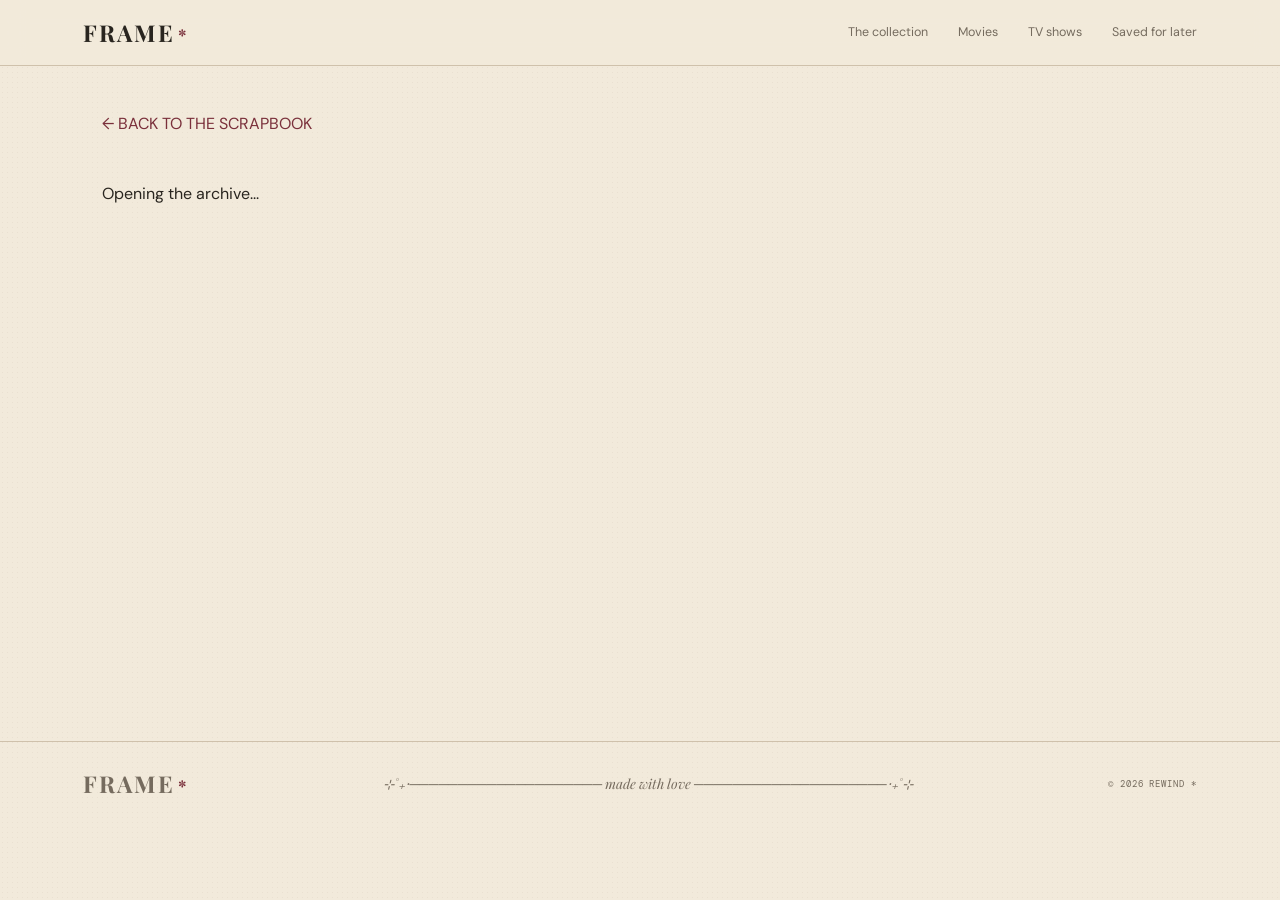
==== title.html @ c0ee7792 "added html and javascript for title pages" ====
<!DOCTYPE html>
<html lang="en">
<head>
    <meta charset="UTF-8">
    <meta name="viewport" content="width=device-width, initial-scale=1.0">
    <meta name="theme-color" content="#f2eadb">
    <title>title | FRAME</title>
    <link rel="stylesheet" href="style.css">
    <script src="script.js" defer></script>
    <script src="title.js" defer></script>
</head>
<body>
    <header class="site-header">
        <a class="wordmark" href="index.html">FRAME<span>*</span></a>
        <nav aria-label="Main navigation">
            <a href="index.html#collection">The collection</a>
            <a href="index.html#movies" data-jump-filter="movie">Movies</a>
            <a href="index.html#shows" data-jump-filter="show">TV shows</a>
            <a href="index.html#watchlist">Saved for later</a>
        </nav>
    </header>
    <main id="detail-root" class="detail-main">
        <a class="back-link" href="index.html#collection">← BACK TO THE SCRAPBOOK</a>
        <p>Opening the archive...</p>
    </main>
    <footer class="site-footer">
        <a class="wordmark" href="index.html">FRAME<span>*</span></a>
        <p>⊹˚₊‧────────────────────   made with love   ────────────────────‧₊˚⊹</p>
        <span>&copy; 2026 REWIND *</span>
    </footer>
</body>
</html>
---- style.css ----
@import url('https://fonts.googleapis.com/css2?family=DM+Mono:wght@400;500&family=DM+Sans:wght@400;500;600;700&family=Playfair+Display:ital,wght@0,500;0,600;0,700;1,500;1,600&display=swap');

:root {
    --paper: #f2eadb;
    --paper-deep: #e6dac5;
    --ink: #29251f;
    --muted: #756b5e;
    --wine: #7a303b;
    --olive: #747751;
    --ochre: #c39b54;
    --line: #cfc1ab;
    --white-paper: #faf6ed;
    --serif: "Playfair Display", Georgia, serif;
    --sans: "DM Sans", Arial, sans-serif;
    --mono: "DM Mono", monospace;
}

* { box-sizing: border-box; }
html { scroll-behavior: smooth; scroll-padding-top: 90px; }
body {
    margin: 0;
    background: var(--paper);
    color: var(--ink);
    font-family: var(--sans); 
    line-height: 1.6;
    background-image: radial-gradient(#6f5c4010 .7px, transparent .7px);
    background-size: 5px 5px;
}
a { color: inherit; text-decoration: none; }
button, input { font: inherit; }
button { color: inherit; }
::selection { background: #d8b9a7; color: var(--ink); }

.site-header {
    position: sticky; top: 0; z-index: 10;
    display: flex; justify-content: space-between; align-items: center;
    gap: 24px; padding: 17px 6.5%;
    background: #f2eadbf2; backdrop-filter: blur(12px);
    border-bottom: 1px solid var(--line);
}
.wordmark { font: 700 1.45rem var(--serif); letter-spacing: .08em; }
.wordmark span { color: var(--wine); font-size: 1.1rem; margin-left: 4px;}
nav { display: flex; align-items: center; flex-wrap: wrap; gap: clamp(12px, 2.5vw, 30px); }
nav a { color: var(--muted); font-size: 0.78rem; }
nav a:hover { color: var(--wine); }
#watchlist-count { display: inline-grid; place-items: center; min-width: 19px; height: 19px; padding: 0 4px; 
    margin-left: 3px; border-radius: 50%; background: var(--wine); color: var(--white-paper); font: .65rem var(--mono); }

.hero {
    min-height: 475px; position: relative; overflow: hidden;
    display: flex; align-items: center; padding: 72px 10%;
    background: 
        radial-gradient(ellipse at 78% 40%, #b9a57b55 0%, transparent 38%),
        linear-gradient(115deg, #e8dcc7, #f2eadb 60% #dfd0b8);
    border-bottom: 1px solid var(--line);
}
.hero::before {
    content: ""; position: absolute; width: 320px; height: 430px; right: 12%; top: 22px;
    border: 1px solid #7a303b50; transform: rotate(7deg);
    background: linear-gradient(150deg, #7a303b20, transparent 60%);
}
.hero::after {
    content: "*"; position: absolute; right: 23%; top: 68px; font: 8rem var(--serif);
    color: #7a303b; opacity: .8; transform: rotate(-12deg);
}
.hero-copy { position: relative; z-index: 2; max-width: 620px; }
.eyebrow { margin: 0 0 12px; color: var(--wine); font: 500 .67rem var(--mono); letter-spacing: .13em; }
h1, h2, h3, p {overflow-wrap: anywhere;}
.hero h1 { margin: 0; font: 500 clamp(3.2rem, 8vw, 6.7rem)/.98 var(--serif); letter-spacing: -.055em; }
.hero h1 em, h2 em { color: var(--wine); font-weight: 500; }
.hero-intro { max-width: 410px; margin: 23px 0 27px; color: #65594d; font-size: .98rem; }
.ink-button { display: inline-flex; gap: 24px; align-items: center; background: var(--ink); color: var(--white-paper); 
    padding: 13px 17px; font-size: .78rem; transition: background .2s, transform .2s; }
.ink-button:hover { background: var(--wine); }
.ink-button span { font-size: 1.1rem; }
.note-one { position: absolute; z-index: 3; right: 8%; bottom: 55px; color: var(--wine);
    font: italic 1.1rem/1.15 var(--serif); transform: rotate(-8deg); }
.hero-stamp { position: absolute; z-index: 1; right: 19%; bottom: 105px; display: flex;
    flex-direction: column; align-items: center; gap: 4px; width: 122px; height: 122px; justify-content: center;
    border: 1px solid var(--wine); border-radius: 50%; color: var(--wine); transform: rotate(9deg); text-align: center; }
.hero-stamp span { font: .53rem var(--mono); letter-spacing: .12em; }
.hero-stamp strong { font: 700 1.25rem/.95 var(--serif); }
.hero-caption { position: absolute; bottom: 14px; left: 6.5%; font: .55rem var(--mono); letter-spacing: .1em; color: #817463; }

.intro-strip { display: flex; justify-content: space-around; gap: 15px; flex-wrap: wrap; padding: 13px 6%; background: var(--wine);
    color: #f5ead8; font: .61rem var(--mono); letter-spacing: .1em; }
.section-wrap { padding: 75px 8%; }
.section-top { display: flex; justify-content: space-between; align-items: end; gap: 25px; margin-bottom: 30px; }
.section-top h2 { margin: 0; font: 500 clamp(2rem, 4vw, 3.3rem)/1.1 var(--serif); letter-spacing: -0.4em; }
.section-aside { max-width: 250px; margin: 0 0 5px; color: var(--muted); font: italic .95rem var(--serif); }
.search-label {display: block; margin-bottom: 7px; color: var(--muted); font: .65rem var(mono); letter-spacing: .08em; text-transform: uppercase; }
.search-input { width: 100%; padding: 14px 15px; border: 1px solid var(--line); border-radius: 0; background: #faf6edb8; color: var(--ink); outline: none; }
.search-input:focus { border-color: var(--wine); box-shadow: 0 0 0 2px #7a303b14; }
.search-input::placeholder { color: #9b8e7b; }
.filter-row { display: flex; flex-wrap: wrap; gap: 8px; margin: 18px 0 30px; }
.filter-chip { padding: 8px 14px; border: 1px solid var(--line); background: transparent; cursor: pointer; font-size: .73rem; transition: all .2s; }
.filter-chip span { margin-left: 10px; }
.filter-chip:hover, .filter-chip.is-active { background: var(--ink); border-color: var(--ink); color: var(--white-paper); }

.poster-grid { display: grid; grid-template-columns: repeat(4, minmax(0, 1fr)); gap: 36px 22px; align-items: start; }
.media-card { min-width: 0; }
.poster-link { display: block; }
.poster-art {
    --poster-color: #625a49;
    position: relative; display: flex; flex-direction: column; justify-content: space-between;
    min-height: 200px; aspect-ratio: 2 / 3; padding: 13px; overflow: hidden;
    color: #f5ead8; background: var(--poster-color); isolation: isolate;
    box-shadow: 3px 4px 0 #302a2710; transition: transform .25s, box-shadow .25s;
}
.poster-art::before { content: ""; position: absolute; z-index: -1; inset: 0; opacity: .4;
    background: radial-gradient(ellipse at 75% 25%, #fff7, transparent 35%), linear-gradient(145deg, transparent 25%, #0008); }
.poster-art::after { content: ""; position: absolute; z-index: -1; inset: 8px; border: 1px solid #f5ead86e; }
.poster-link:hover .poster-art { transform: translateY(-5px) rotate(-.5deg); box-shadow: 5px 10px 0 #302a2718; }
.poster-topline { display: flex; justify-content: space-between; gap: 6px; font: .49rem var(--mono); letter-spacing: .08em; text-transform: uppercase; }
.poster-symbol { position: absolute; top: 27%; left: 0; right: 0; text-align: center; font: clamp(3rem, 6vw, 5.5rem)/1 var(--serif); opacity: .32; }
.poster-title { position: relative; z-index: 1; max-width: 100%; margin: auto 0 6px; font: 600 clamp(1.3rem, 2.5vw, 2.25rem)/.97 var(--serif);
    letter-spacing: -.045em; text-wrap: balance; text-shadow: 0 2px 8px #0004; }
.poster-footer { position: relative; z-index: 1; font: .48rem var(--mono);letter-spacing: .12em; text-transform: uppercase; }
.poster-image { position: absolute; z-index: -2; inset: 0; width: 100%; height: 100%; object-fit: cover; }
.poster-art.has-image::before { opacity: .3; }
.card-info { padding: 12px 2px 0; }
.card-kicker { display: flex; justify-content: space-between; gap: 6px; color: var(--wine); font: .58rem var(--mono); letter-spacing: .07em; text-transform: uppercase; }
.card-info h3 { margin: 6px 0 2px; font: 600 1.1rem/1.2 var(--serif); }
.card-meta { margin: 0; color: var(--muted); font-size: .75rem; }
.card-rating { margin: 7px 0 0; color: var(--ink); font: .68rem var(--mono); }
.card-actions { display: flex; flex-wrap: wrap; gap: 7px; margin-top: 11px; }
.small-button { padding: 7px 9px; border: 1px solid var(--line); background: transparent; cursor: pointer; font-size: .68rem; }
.small-button:hover { border-color: var(--wine); color: var(--wine); }
.small-button.is-saved { background: #e1d1c3; border-color: #bda497; }
.empty-state { color: var(--muted); font: italic 1rem var(--serif); padding: 25px 0; }
.saved-section { border-top: 1px solid var(--line); background: #eae0ceaa; }
.site-footer { display: flex; justify-content: space-between; align-items: center; gap: 20px; flex-wrap: wrap; padding: 26px 6.5%; border-top: 1px solid var(--line); color: var(--muted); }
.site-footer p { margin: 0; font: italic .85rem var(--serif); }
.site-footer > span { font: .58rem var(--mono); letter-spacing: .1em; }

.detail-main { min-height: 75vh; padding: 45px 8% 80px; }
.back-link { display: inline-block; margin-bottom: 28px; color: var(--wine); font: .7re, var(--mono); }
.detail-layout { display: grid; grid-template-columns: minmax(230px, 340px) minmax(0, 1fr); gap: clamp(30px, 7vw, 90px); align-items: start; }
.detail-poster .poster-art { width: 100%; }
.detail-copy { padding-top: 10px; }
.detail-copy h1 { margin: 8px 0 10px; font: 500 clamp(2.8rem, 6vw, 5.4rem)/1 var(--serif); letter-spacing: -.05em; }
.detail-deck { max-width: 570px; color: var(--muted); font: italic 1.2rem/1.55 var(--serif); }
.detail-facts { display: flex; flex-wrap: wrap; gap: 8px; margin: 25px 0; }
.fact-pill { border: 1px solid var(--line); padding: 6px 10px; font: .65rem var(--mono); }
.detail-rule { border: 0; border-top: 1 px solid var(--line); margin: 27px 0; }
.detail-copy h2 { font: 500 1.6rem var(--serif); }
.detail-description { max-width: 650px; color: #554c41; }
.rating-panel { display: grid; grid-template-columns: repeat(2, minmax(0, 1fr)); gap: 12px; max-width: 470px; }
.rating-box { border: 1px solid var(--line); padding: 14px; background: #faf6ed70; }
.rating-box span { display: block; color: var(--muted); font: .58rem var(--mono); text-transform: uppercase; letter-spacing: .06em; }
.rating-box strong { display: block; margin-top: 6px; font: 1.2rem var(--serif); }
.detail-actions { display: flex; flex-wrap: wrap; gap: 10px; margin-top: 25px; }
.detail-actions .ink-button { border: 0; cursor: pointer; }
.detail-actions .outline-button { background: transparent; color: var(--ink); border: 1px solid var(--line); padding: 12px 15px; cursor: pointer; }
.not-found { padding: 100px 8%; text-align: center; }

@media (max-width: 900px) {
    .poster-grid { grid-template-columns: repeat(3, minmax(0, 1fr)); gap: 30px 17px; }
    .hero { padding-left: 7%; }
    .hero::before { right: 7%; opacity: .7; }
    .hero-stamp { right: 15%; }
}

@media (max-width: 600px) {
    .site-header { align-items: flex-start; flex-direction: column; padding: 14px 6%; gap: 10px; }
    nav { gap: 10px 17px; }
    nav a { font-size: .72rem; }
    .hero { min-height: 450px; padding: 58px 7% 75px; }
    .hero h1 { font-size: clamp(3.1rem, 15vw, 5rem); }
    hero::before { right: -115px; opacity: .35; }
    hero::after { right: 9%; top: 35px; font-size: 5rem; }
    .hero-stamp { right: 10%; bottom: 50px; width: 85px; height: 85px; opacity: .7; }
    .hero-stamp strong { font-size: .9rem; }
    .note-one { right: 7%; bottom: 27px; font-size: .46rem; }
    .hero-caption { max-width: 55%; font-size: .46rem; }
    .section-wrap { padding: 52px 6%; }
    .section-top { display: block; }
    .section-aside { margin-top: 12px; }
    .poster-grid { grid-template-columns: repeat(2, minmax(0, 1fr)); gap: 27px 13px; }
    .poster-art { padding: 11px; }
    .poster-title { font-size: clamp(1.25rem, 6vw, 1.9rem); }
    .detail-main { padding: 30px 6% 60px; }
    .detail-layout { grid-template-columns: minmax(0, 1fr); gap: 26px; }
    .detail-poster { max-width: 300px; }
    .detail-copy { padding-top: 0; }
    .detail-copy h1 { font-size: 3.2rem; }
    .site-footer { align-items: flex-start; flex-direction: column; padding: 24px 6%; gap: 9px; }
}
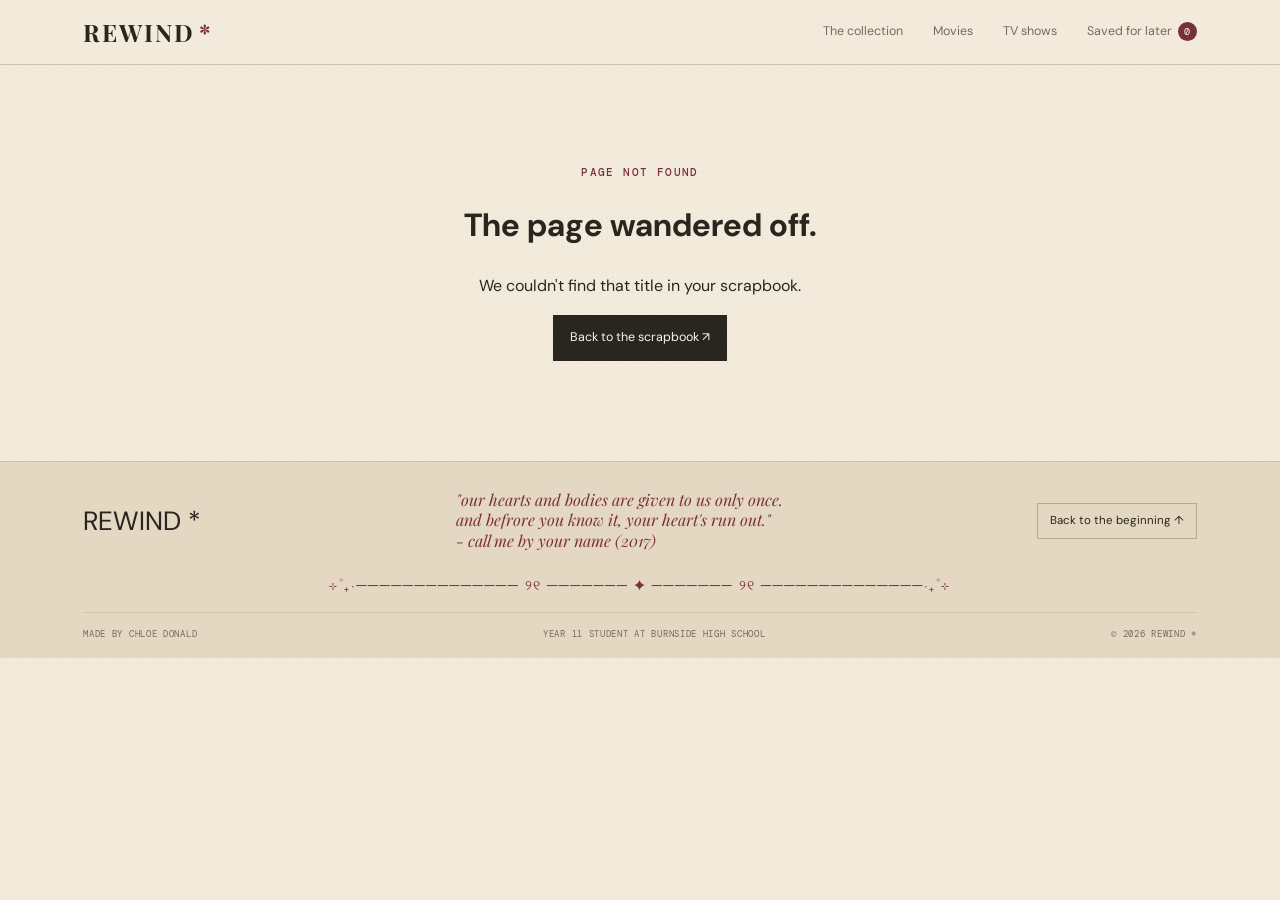
==== commit 791bc128: "making posters appear, adding image of myself" ====
--- a/title.html
+++ b/title.html
@@ -4,29 +4,33 @@
     <meta charset="UTF-8">
     <meta name="viewport" content="width=device-width, initial-scale=1.0">
     <meta name="theme-color" content="#f2eadb">
-    <title>title | FRAME</title>
+    <meta name="description" content="REWIND - a personal scrapbook of films and shows.">
+    <title>REWIND | ⊱⋆⊱·✶·⊰⋆⊰ | 2026</title>
     <link rel="stylesheet" href="style.css">
     <script src="script.js" defer></script>
-    <script src="title.js" defer></script>
 </head>
 <body>
     <header class="site-header">
-        <a class="wordmark" href="index.html">FRAME<span>*</span></a>
+        <a class="wordmark" href="index.html">REWIND<span>*</span></a>
         <nav aria-label="Main navigation">
-            <a href="index.html#collection">The collection</a>
-            <a href="index.html#movies" data-jump-filter="movie">Movies</a>
-            <a href="index.html#shows" data-jump-filter="show">TV shows</a>
-            <a href="index.html#watchlist">Saved for later</a>
+            <a href="#collection">The collection</a>
+            <a href="#collection" data-jump-filter="movie">Movies</a>
+            <a href="#collection" data-jump-filter="show">TV shows</a>
+            <a href="#watchlist">Saved for later <span id="watchlist-count">0</span></a>
         </nav>
     </header>
     <main id="detail-root" class="detail-main">
-        <a class="back-link" href="index.html#collection">← BACK TO THE SCRAPBOOK</a>
-        <p>Opening the archive...</p>
+        <a class="back-link" href="index.html#collection">← BACK TO THE ARCHIVE</a>
+        <p>Finding your page...</p>
     </main>
     <footer class="site-footer">
-        <a class="wordmark" href="index.html">FRAME<span>*</span></a>
-        <p>⊹˚₊‧────────────────────   made with love   ────────────────────‧₊˚⊹</p>
-        <span>&copy; 2026 REWIND *</span>
+        <div class="footer-top">
+            <a class="workmark footer-wordmark" href="index.html">REWIND <span>*</span></a>
+            <p class="footer-quote">"our hearts and bodies are given to us only once.<br>and befrore you know it, your heart's run out."<br>- call me by your name (2017)</p>
+            <a class="back-to-top" href="#">Back to the beginning ↑</a>
+        </div>
+        <div class="footer-doodle" aria-hidden="true">⊹˚₊‧────────────── ୨୧ ─────── ✦ ─────── ୨୧ ──────────────‧₊˚⊹</div>
+        <div class="footer-bottom"><span>MADE BY CHLOE DONALD</span><span>YEAR 11 STUDENT AT BURNSIDE HIGH SCHOOL</span><span>&copy; 2026 REWIND *</span></div>
     </footer>
 </body>
-</html>+</html>
--- a/style.css
+++ b/style.css
@@ -2,7 +2,7 @@
 
 :root {
     --paper: #f2eadb;
-    --paper-deep: #e6dac5;
+    --paper-deep: #e5d8c3;
     --ink: #29251f;
     --muted: #756b5e;
     --wine: #7a303b;
@@ -17,77 +17,69 @@
 
 * { box-sizing: border-box; }
 html { scroll-behavior: smooth; scroll-padding-top: 90px; }
-body {
-    margin: 0;
-    background: var(--paper);
-    color: var(--ink);
-    font-family: var(--sans); 
-    line-height: 1.6;
-    background-image: radial-gradient(#6f5c4010 .7px, transparent .7px);
-    background-size: 5px 5px;
-}
+body { margin: 0; background: var(--paper); color: var(--ink); font-family: var(--sans); line-height: 1.6;
+    background-image: radial-gradient(#6f5c4010 .7px, transparent .7px); background-size: 5px 5px; }
 a { color: inherit; text-decoration: none; }
 button, input { font: inherit; }
-button { color: inherit; }
 ::selection { background: #d8b9a7; color: var(--ink); }
 
 .site-header {
-    position: sticky; top: 0; z-index: 10;
+    position: sticky; top: 0; z-index: 20;
     display: flex; justify-content: space-between; align-items: center;
-    gap: 24px; padding: 17px 6.5%;
+    gap: 24px; padding: 16px 6.5%;
     background: #f2eadbf2; backdrop-filter: blur(12px);
     border-bottom: 1px solid var(--line);
 }
-.wordmark { font: 700 1.45rem var(--serif); letter-spacing: .08em; }
-.wordmark span { color: var(--wine); font-size: 1.1rem; margin-left: 4px;}
+.wordmark { font: 700 1.5rem var(--serif); letter-spacing: .08em; }
+.wordmark span { color: var(--wine); margin-left: 4px;}
 nav { display: flex; align-items: center; flex-wrap: wrap; gap: clamp(12px, 2.5vw, 30px); }
-nav a { color: var(--muted); font-size: 0.78rem; }
-nav a:hover { color: var(--wine); }
+nav a { color: var(--muted); font-size: .78rem; }
+nav a:hover, .back-link:hover { color: var(--wine); }
 #watchlist-count { display: inline-grid; place-items: center; min-width: 19px; height: 19px; padding: 0 4px; 
     margin-left: 3px; border-radius: 50%; background: var(--wine); color: var(--white-paper); font: .65rem var(--mono); }
 
+mark { background-color: var(--paper-deep); color: var(--wine); }
 .hero {
-    min-height: 475px; position: relative; overflow: hidden;
+    min-height: 490px; position: relative; overflow: hidden;
     display: flex; align-items: center; padding: 72px 10%;
     background: 
         radial-gradient(ellipse at 78% 40%, #b9a57b55 0%, transparent 38%),
         linear-gradient(115deg, #e8dcc7, #f2eadb 60% #dfd0b8);
     border-bottom: 1px solid var(--line);
 }
-.hero::before {
-    content: ""; position: absolute; width: 320px; height: 430px; right: 12%; top: 22px;
+.hero:before {
+    content: ""; position: absolute; width: 300px; height: 410px; right: 13%; top: 35px;
     border: 1px solid #7a303b50; transform: rotate(7deg);
     background: linear-gradient(150deg, #7a303b20, transparent 60%);
 }
-.hero::after {
-    content: "*"; position: absolute; right: 23%; top: 68px; font: 8rem var(--serif);
-    color: #7a303b; opacity: .8; transform: rotate(-12deg);
-}
-.hero-copy { position: relative; z-index: 2; max-width: 620px; }
+.hero-copy { position: relative; z-index: 2; max-width: 630px; }
 .eyebrow { margin: 0 0 12px; color: var(--wine); font: 500 .67rem var(--mono); letter-spacing: .13em; }
-h1, h2, h3, p {overflow-wrap: anywhere;}
-.hero h1 { margin: 0; font: 500 clamp(3.2rem, 8vw, 6.7rem)/.98 var(--serif); letter-spacing: -.055em; }
+.hero h1 { margin: 0; font: 500 clamp(3.2rem, 8vw, 6.6rem)/.98 var(--serif); letter-spacing: -.055em; }
 .hero h1 em, h2 em { color: var(--wine); font-weight: 500; }
-.hero-intro { max-width: 410px; margin: 23px 0 27px; color: #65594d; font-size: .98rem; }
+.hero-intro { max-width: 420px; margin: 23px 0 27px; color: #65594d; font-size: .98rem; }
 .ink-button { display: inline-flex; gap: 24px; align-items: center; background: var(--ink); color: var(--white-paper); 
-    padding: 13px 17px; font-size: .78rem; transition: background .2s, transform .2s; }
-.ink-button:hover { background: var(--wine); }
+    padding: 13px 17px; border: 0; font-size: .78rem; cursor: pointer; transition: background .2s, transform .2s; }
+.ink-button:hover { background: var(--wine); transform: translateY(-2px); }
 .ink-button span { font-size: 1.1rem; }
-.note-one { position: absolute; z-index: 3; right: 8%; bottom: 55px; color: var(--wine);
-    font: italic 1.1rem/1.15 var(--serif); transform: rotate(-8deg); }
-.hero-stamp { position: absolute; z-index: 1; right: 19%; bottom: 105px; display: flex;
+.hero-photo-frame { position: absolute; z-index: 1; width: 300px; height: 412px; right: calc(13% + 1px); top: 34px; overflow: hidden; border: 1px solid var(--wine); transform: rotate(7deg); background: var(--paper-deep); }
+.hero-photo { display: block; width: 100%; height: 100%; object-fit: cover; object-position: center; }
+.hero-note { position: absolute; z-index: 3; right: 7%; bottom: 50px; color: var(--wine); font: italic 1.05rem/1.15 var(--serif); transform: rotate(-8deg); }
+.hero-stamp { position: absolute; z-index: 1; right: 30%; bottom: 65px; display: flex; background-color: var(--paper-deep);
     flex-direction: column; align-items: center; gap: 4px; width: 122px; height: 122px; justify-content: center;
     border: 1px solid var(--wine); border-radius: 50%; color: var(--wine); transform: rotate(9deg); text-align: center; }
 .hero-stamp span { font: .53rem var(--mono); letter-spacing: .12em; }
 .hero-stamp strong { font: 700 1.25rem/.95 var(--serif); }
 .hero-caption { position: absolute; bottom: 14px; left: 6.5%; font: .55rem var(--mono); letter-spacing: .1em; color: #817463; }
+.hero-doodle { position: absolute; color: var(--wine); opacity: .65; }
+.doodle-bow { top: 40px; right: 7%; font-size: 3rem; transform: rotate(15deg); }
+.doodle-stars { top: 70px; right: 36%; font-size: 2.5rem; transform: rotate(-12deg); }
 
 .intro-strip { display: flex; justify-content: space-around; gap: 15px; flex-wrap: wrap; padding: 13px 6%; background: var(--wine);
     color: #f5ead8; font: .61rem var(--mono); letter-spacing: .1em; }
-.section-wrap { padding: 75px 8%; }
+.section-wrap { padding: 72px 8%; }
 .section-top { display: flex; justify-content: space-between; align-items: end; gap: 25px; margin-bottom: 30px; }
-.section-top h2 { margin: 0; font: 500 clamp(2rem, 4vw, 3.3rem)/1.1 var(--serif); letter-spacing: -0.4em; }
-.section-aside { max-width: 250px; margin: 0 0 5px; color: var(--muted); font: italic .95rem var(--serif); }
+.section-top h2 { margin: 0; font: 500 clamp(2rem, 4vw, 3.3rem)/1.1 var(--serif); letter-spacing: -0.04em; }
+.section-aside { max-width: 300px; margin: 0 0 5px; color: var(--muted); font: italic 3rem var(--serif); }
 .search-label {display: block; margin-bottom: 7px; color: var(--muted); font: .65rem var(mono); letter-spacing: .08em; text-transform: uppercase; }
 .search-input { width: 100%; padding: 14px 15px; border: 1px solid var(--line); border-radius: 0; background: #faf6edb8; color: var(--ink); outline: none; }
 .search-input:focus { border-color: var(--wine); box-shadow: 0 0 0 2px #7a303b14; }
@@ -96,49 +88,54 @@
 .filter-chip { padding: 8px 14px; border: 1px solid var(--line); background: transparent; cursor: pointer; font-size: .73rem; transition: all .2s; }
 .filter-chip span { margin-left: 10px; }
 .filter-chip:hover, .filter-chip.is-active { background: var(--ink); border-color: var(--ink); color: var(--white-paper); }
+.collection-count { margin: 0 0 25px; color: var(--muted); font: .62rem var(--mono); letter-spacing: .04em; }
 
-.poster-grid { display: grid; grid-template-columns: repeat(4, minmax(0, 1fr)); gap: 36px 22px; align-items: start; }
-.media-card { min-width: 0; }
-.poster-link { display: block; }
+.poster-grid { display: grid; grid-template-columns: repeat(5, minmax(0, 1fr)); gap: 36px 24px; align-items: start; width: 100%; }
+.media-card { min-width: 0; width: 100%; }
+.poster-link { display: block; width: 100%; }
 .poster-art {
-    --poster-color: #625a49;
-    position: relative; display: flex; flex-direction: column; justify-content: space-between;
-    min-height: 200px; aspect-ratio: 2 / 3; padding: 13px; overflow: hidden;
-    color: #f5ead8; background: var(--poster-color); isolation: isolate;
-    box-shadow: 3px 4px 0 #302a2710; transition: transform .25s, box-shadow .25s;
+    width: 100%; aspect-ratio: 2 / 3; min-height: 0; position: relative; display: flex;
+    align-items: stretch; padding: 10px; overflow: hidden;
 }
 .poster-art::before { content: ""; position: absolute; z-index: -1; inset: 0; opacity: .4;
     background: radial-gradient(ellipse at 75% 25%, #fff7, transparent 35%), linear-gradient(145deg, transparent 25%, #0008); }
-.poster-art::after { content: ""; position: absolute; z-index: -1; inset: 8px; border: 1px solid #f5ead86e; }
+.poster-art:after { content: ""; position: absolute; z-index: -1; inset: 7px; border: 1px solid #f5ead86e; }
+.poster-frame { position: relative; display: flex; flex-direction: column; width: 100%; padding: 3px; }
 .poster-link:hover .poster-art { transform: translateY(-5px) rotate(-.5deg); box-shadow: 5px 10px 0 #302a2718; }
-.poster-topline { display: flex; justify-content: space-between; gap: 6px; font: .49rem var(--mono); letter-spacing: .08em; text-transform: uppercase; }
-.poster-symbol { position: absolute; top: 27%; left: 0; right: 0; text-align: center; font: clamp(3rem, 6vw, 5.5rem)/1 var(--serif); opacity: .32; }
-.poster-title { position: relative; z-index: 1; max-width: 100%; margin: auto 0 6px; font: 600 clamp(1.3rem, 2.5vw, 2.25rem)/.97 var(--serif);
+.poster-topline { display: flex; justify-content: space-between; gap: 5px; font: .46rem var(--mono); letter-spacing: .07em; text-transform: uppercase; }
+.poster-symbol { position: absolute; top: 27%; left: 0; right: 0; text-align: center; font: clamp(2.6rem, 5vw, 5rem)/1 var(--serif); opacity: .32; }
+.poster-title { position: relative; z-index: 1; max-width: 100%; margin: auto 0 7px; font: 600 clamp(1.1rem, 1.8vw, 1.75rem)/.98 var(--serif);
     letter-spacing: -.045em; text-wrap: balance; text-shadow: 0 2px 8px #0004; }
-.poster-footer { position: relative; z-index: 1; font: .48rem var(--mono);letter-spacing: .12em; text-transform: uppercase; }
-.poster-image { position: absolute; z-index: -2; inset: 0; width: 100%; height: 100%; object-fit: cover; }
-.poster-art.has-image::before { opacity: .3; }
-.card-info { padding: 12px 2px 0; }
-.card-kicker { display: flex; justify-content: space-between; gap: 6px; color: var(--wine); font: .58rem var(--mono); letter-spacing: .07em; text-transform: uppercase; }
-.card-info h3 { margin: 6px 0 2px; font: 600 1.1rem/1.2 var(--serif); }
-.card-meta { margin: 0; color: var(--muted); font-size: .75rem; }
-.card-rating { margin: 7px 0 0; color: var(--ink); font: .68rem var(--mono); }
-.card-actions { display: flex; flex-wrap: wrap; gap: 7px; margin-top: 11px; }
-.small-button { padding: 7px 9px; border: 1px solid var(--line); background: transparent; cursor: pointer; font-size: .68rem; }
+.poster-footer { position: relative; z-index: 1; font: .43rem var(--mono);letter-spacing: .1em; text-transform: uppercase; }
+.poster-image { position: absolute; z-index: -2; inset: 0; width: 100%; height: 100%; object-fit: cover; object-position: center; }
+.poster-art.has-image:before { opacity: .35; }
+.card-info { padding: 11px 2px 0; }
+.card-kicker { display: flex; justify-content: space-between; gap: 5px; color: var(--wine); font: .55rem var(--mono); letter-spacing: .06em; text-transform: uppercase; }
+.card-info h3 { margin: 6px 0 2px; font: 600 1.05rem/1.2 var(--serif); }
+.card-meta { margin: 0; color: var(--muted); font-size: .72rem; }
+.card-rating { margin: 7px 0 0; color: var(--ink); font: .62rem var(--mono); }
+.card-actions { display: flex; flex-wrap: wrap; gap: 6px; margin-top: 10px; }
+.small-button { padding: 7px 8px; border: 1px solid var(--line); background: transparent; cursor: pointer; font-size: .65rem; }
 .small-button:hover { border-color: var(--wine); color: var(--wine); }
 .small-button.is-saved { background: #e1d1c3; border-color: #bda497; }
 .empty-state { color: var(--muted); font: italic 1rem var(--serif); padding: 25px 0; }
 .saved-section { border-top: 1px solid var(--line); background: #eae0ceaa; }
-.site-footer { display: flex; justify-content: space-between; align-items: center; gap: 20px; flex-wrap: wrap; padding: 26px 6.5%; border-top: 1px solid var(--line); color: var(--muted); }
-.site-footer p { margin: 0; font: italic .85rem var(--serif); }
-.site-footer > span { font: .58rem var(--mono); letter-spacing: .1em; }
 
-.detail-main { min-height: 75vh; padding: 45px 8% 80px; }
-.back-link { display: inline-block; margin-bottom: 28px; color: var(--wine); font: .7re, var(--mono); }
-.detail-layout { display: grid; grid-template-columns: minmax(230px, 340px) minmax(0, 1fr); gap: clamp(30px, 7vw, 90px); align-items: start; }
+.site-footer { padding: 28px 6.5% 18px; border-top: 1px solid var(--line); background: #e5d8c3; }
+.footer-top { display: flex; justify-content: space-between; align-items: center; flex-wrap: wrap; gap: 20px; }
+.footer-wordmark { font-size: 1.65rem; }
+.footer-quote { margin: 0; color: var(--wine); font: italic 1rem/1.3 var(--serif); }
+.back-to-top { padding: 8px 12px; border: 1px solid #b9a991; font-size: .72rem; }
+.back-to-top:hover { background: var(--paper); }
+.footer-doodle { padding: 22px 0 18px; color: var(--wine); text-align: center; font: .9rem var(--serif); letter-spacing: .1em; }
+.footer-bottom { display: flex; justify-content: space-between; gap: 12px; flex-wrap: wrap; padding-top: 15px; border-top: 1px solid #cfc1ab; color: var(--muted); font: .55rem var(--mono); letter-spacing: .08em; }
+
+.detail-main { min-height: 72vh; padding: 42px 8% 80px; }
+.back-link { display: inline-block; margin-bottom: 28px; color: var(--wine); font: .67rem var(--mono); letter-spacing: .05em; }
+.detail-layout { display: grid; grid-template-columns: minmax(220px, 340px) minmax(0, 1fr); gap: clamp(30px, 7vw, 85px); align-items: start; }
 .detail-poster .poster-art { width: 100%; }
 .detail-copy { padding-top: 10px; }
-.detail-copy h1 { margin: 8px 0 10px; font: 500 clamp(2.8rem, 6vw, 5.4rem)/1 var(--serif); letter-spacing: -.05em; }
+.detail-copy h1 { margin: 8px 0 10px; font: 500 clamp(2.8rem, 6vw, 5.2rem)/1 var(--serif); letter-spacing: -.05em; }
 .detail-deck { max-width: 570px; color: var(--muted); font: italic 1.2rem/1.55 var(--serif); }
 .detail-facts { display: flex; flex-wrap: wrap; gap: 8px; margin: 25px 0; }
 .fact-pill { border: 1px solid var(--line); padding: 6px 10px; font: .65rem var(--mono); }
@@ -150,39 +147,45 @@
 .rating-box span { display: block; color: var(--muted); font: .58rem var(--mono); text-transform: uppercase; letter-spacing: .06em; }
 .rating-box strong { display: block; margin-top: 6px; font: 1.2rem var(--serif); }
 .detail-actions { display: flex; flex-wrap: wrap; gap: 10px; margin-top: 25px; }
-.detail-actions .ink-button { border: 0; cursor: pointer; }
-.detail-actions .outline-button { background: transparent; color: var(--ink); border: 1px solid var(--line); padding: 12px 15px; cursor: pointer; }
+.detail-actions .outline-button { background: transparent; color: var(--ink); border: 1px solid var(--line); padding: 12px 15px; cursor: pointer; font: .78rem var(--sans); }
 .not-found { padding: 100px 8%; text-align: center; }
+.detail-copy > :not(.detail-symbol-doodles) { position: relative; z-index: 1; }
 
-@media (max-width: 900px) {
-    .poster-grid { grid-template-columns: repeat(3, minmax(0, 1fr)); gap: 30px 17px; }
+@media (max-width: 1050px) {
+    .poster-grid { grid-template-columns: repeat(4, minmax(0, 1fr)); gap: 30px 17px; }
+}
+@media (max-width: 760px) {
+    .poster-grid { grid-template-columns: repeat(3, minmax(0, 1fr)); }
     .hero { padding-left: 7%; }
-    .hero::before { right: 7%; opacity: .7; }
+    .hero:before { right: 7%; opacity: .65; }
     .hero-stamp { right: 15%; }
 }
-
-@media (max-width: 600px) {
+@media (max-width: 560px) {
     .site-header { align-items: flex-start; flex-direction: column; padding: 14px 6%; gap: 10px; }
     nav { gap: 10px 17px; }
     nav a { font-size: .72rem; }
     .hero { min-height: 450px; padding: 58px 7% 75px; }
     .hero h1 { font-size: clamp(3.1rem, 15vw, 5rem); }
-    hero::before { right: -115px; opacity: .35; }
-    hero::after { right: 9%; top: 35px; font-size: 5rem; }
-    .hero-stamp { right: 10%; bottom: 50px; width: 85px; height: 85px; opacity: .7; }
+    .hero:before { right: -115px; opacity: .35; }
+    .hero-stamp { right: 8%; bottom: 53px; width: 90px; height: 90px; opacity: .75; }
     .hero-stamp strong { font-size: .9rem; }
-    .note-one { right: 7%; bottom: 27px; font-size: .46rem; }
+    .note-none { right: 6%; bottom: 27px; font-size: .9rem; }
     .hero-caption { max-width: 55%; font-size: .46rem; }
-    .section-wrap { padding: 52px 6%; }
+    .section-wrap { padding: 50px 6%; }
     .section-top { display: block; }
     .section-aside { margin-top: 12px; }
-    .poster-grid { grid-template-columns: repeat(2, minmax(0, 1fr)); gap: 27px 13px; }
-    .poster-art { padding: 11px; }
-    .poster-title { font-size: clamp(1.25rem, 6vw, 1.9rem); }
+    .poster-grid { grid-template-columns: repeat(2, minmax(0, 1fr)); gap: 26px 13px; }
+    .poster-art { padding: 10px; }
+    .poster-title { font-size: clamp(1.2rem, 6vw, 1.9rem); }
     .detail-main { padding: 30px 6% 60px; }
     .detail-layout { grid-template-columns: minmax(0, 1fr); gap: 26px; }
     .detail-poster { max-width: 300px; }
     .detail-copy { padding-top: 0; }
     .detail-copy h1 { font-size: 3.2rem; }
-    .site-footer { align-items: flex-start; flex-direction: column; padding: 24px 6%; gap: 9px; }
+    .detail-symbol-doodles { inset: 0 -5px; }
+    .detail-doodle-1 { right: 0; font-size: 4rem; }
+    .detail-doodle-2 { right: 0; font-size: 3rem; }
+    .site-footer { padding: 24px 6% 16px; }
+    .footer-top { align-items: flex-start; flex-direction: column; gap: 13px; }
+    .footer-bottom { flex-direction: column; }
 }
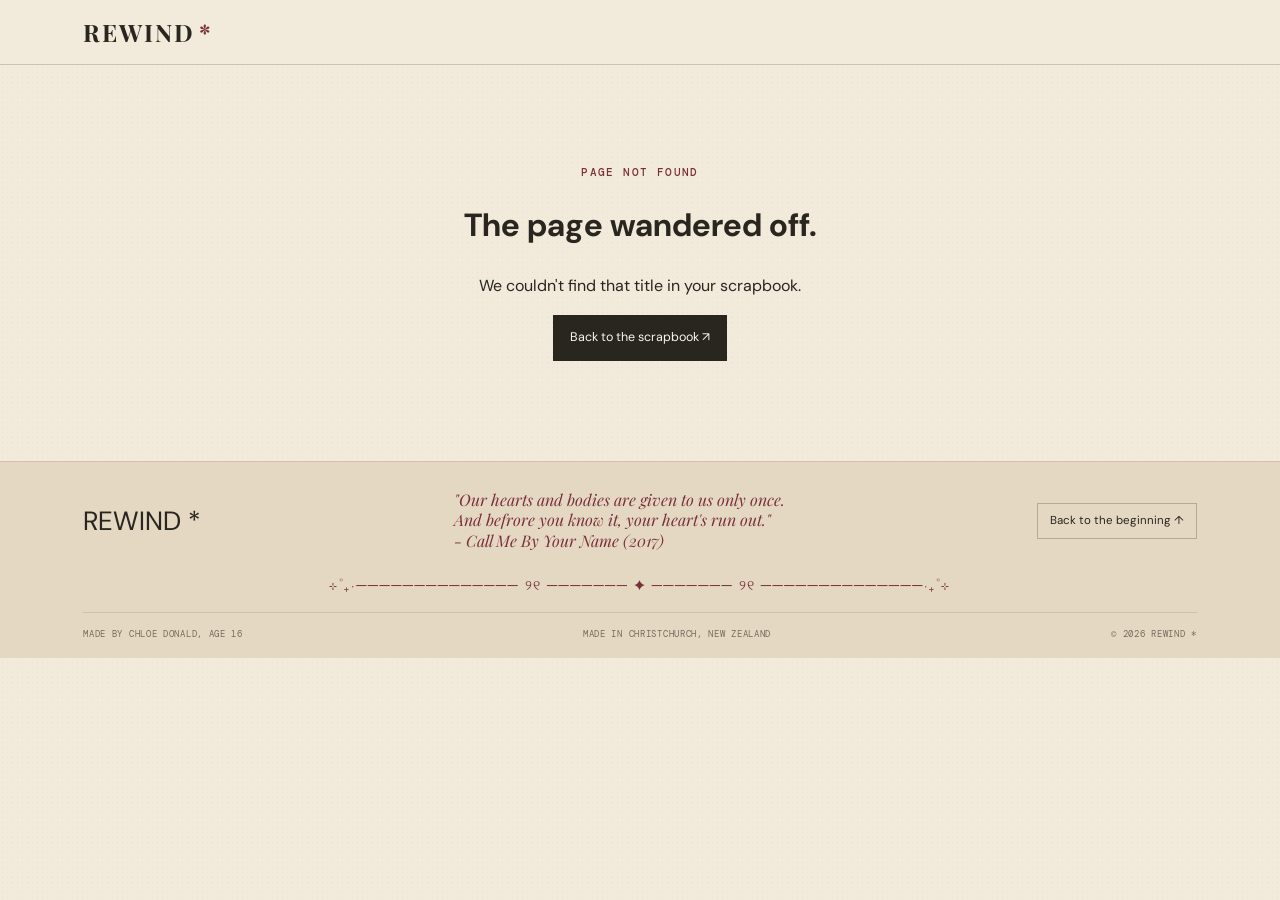
==== commit 1327f796: "fixing minor bugs" ====
--- a/title.html
+++ b/title.html
@@ -12,12 +12,6 @@
 <body>
     <header class="site-header">
         <a class="wordmark" href="index.html">REWIND<span>*</span></a>
-        <nav aria-label="Main navigation">
-            <a href="#collection">The collection</a>
-            <a href="#collection" data-jump-filter="movie">Movies</a>
-            <a href="#collection" data-jump-filter="show">TV shows</a>
-            <a href="#watchlist">Saved for later <span id="watchlist-count">0</span></a>
-        </nav>
     </header>
     <main id="detail-root" class="detail-main">
         <a class="back-link" href="index.html#collection">← BACK TO THE ARCHIVE</a>
@@ -26,11 +20,11 @@
     <footer class="site-footer">
         <div class="footer-top">
             <a class="workmark footer-wordmark" href="index.html">REWIND <span>*</span></a>
-            <p class="footer-quote">"our hearts and bodies are given to us only once.<br>and befrore you know it, your heart's run out."<br>- call me by your name (2017)</p>
+            <p class="footer-quote">"Our hearts and bodies are given to us only once.<br>And befrore you know it, your heart's run out."<br>- Call Me By Your Name (2017)</p>
             <a class="back-to-top" href="#">Back to the beginning ↑</a>
         </div>
         <div class="footer-doodle" aria-hidden="true">⊹˚₊‧────────────── ୨୧ ─────── ✦ ─────── ୨୧ ──────────────‧₊˚⊹</div>
-        <div class="footer-bottom"><span>MADE BY CHLOE DONALD</span><span>YEAR 11 STUDENT AT BURNSIDE HIGH SCHOOL</span><span>&copy; 2026 REWIND *</span></div>
+        <div class="footer-bottom"><span>MADE BY CHLOE DONALD, AGE 16</span><span>MADE IN CHRISTCHURCH, NEW ZEALAND</span><span>&copy; 2026 REWIND *</span></div>
     </footer>
 </body>
 </html>
--- a/style.css
+++ b/style.css
@@ -119,7 +119,8 @@
 .small-button:hover { border-color: var(--wine); color: var(--wine); }
 .small-button.is-saved { background: #e1d1c3; border-color: #bda497; }
 .empty-state { color: var(--muted); font: italic 1rem var(--serif); padding: 25px 0; }
-.saved-section { border-top: 1px solid var(--line); background: #eae0ceaa; }
+#watchlist.grid .media-card { transition: 0.5s ease; }
+#watchlist-grid .media-card:hover { opacity: 0.7; }
 
 .site-footer { padding: 28px 6.5% 18px; border-top: 1px solid var(--line); background: #e5d8c3; }
 .footer-top { display: flex; justify-content: space-between; align-items: center; flex-wrap: wrap; gap: 20px; }
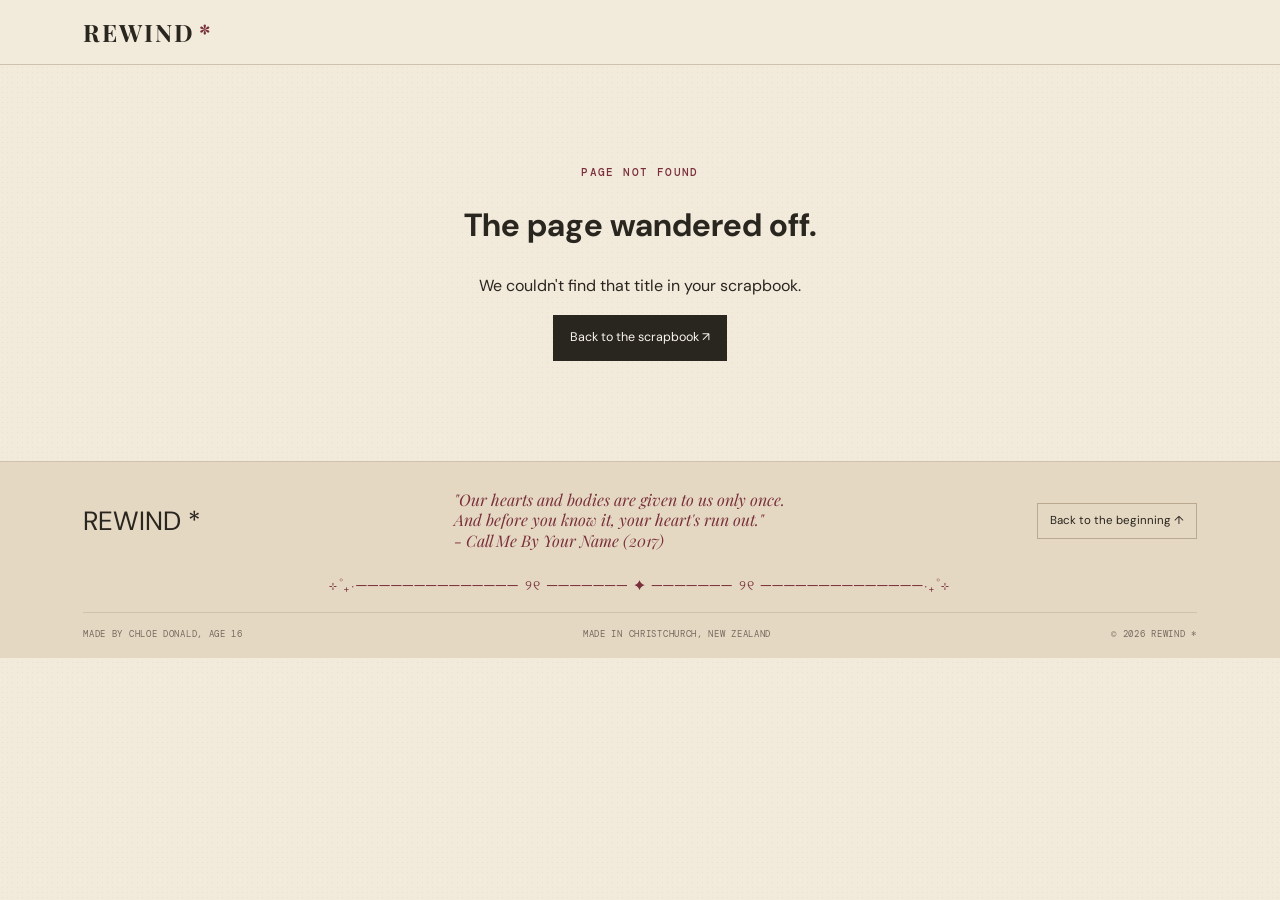
==== commit 4ee945b7: "tidying up code" ====
--- a/title.html
+++ b/title.html
@@ -20,7 +20,7 @@
     <footer class="site-footer">
         <div class="footer-top">
             <a class="workmark footer-wordmark" href="index.html">REWIND <span>*</span></a>
-            <p class="footer-quote">"Our hearts and bodies are given to us only once.<br>And befrore you know it, your heart's run out."<br>- Call Me By Your Name (2017)</p>
+            <p class="footer-quote">"Our hearts and bodies are given to us only once.<br>And before you know it, your heart's run out."<br>- Call Me By Your Name (2017)</p>
             <a class="back-to-top" href="#">Back to the beginning ↑</a>
         </div>
         <div class="footer-doodle" aria-hidden="true">⊹˚₊‧────────────── ୨୧ ─────── ✦ ─────── ୨୧ ──────────────‧₊˚⊹</div>
--- a/style.css
+++ b/style.css
@@ -44,7 +44,7 @@
     display: flex; align-items: center; padding: 72px 10%;
     background: 
         radial-gradient(ellipse at 78% 40%, #b9a57b55 0%, transparent 38%),
-        linear-gradient(115deg, #e8dcc7, #f2eadb 60% #dfd0b8);
+        linear-gradient(115deg, #e8dcc7, #f2eadb 60%, #dfd0b8);
     border-bottom: 1px solid var(--line);
 }
 .hero:before {
@@ -80,7 +80,7 @@
 .section-top { display: flex; justify-content: space-between; align-items: end; gap: 25px; margin-bottom: 30px; }
 .section-top h2 { margin: 0; font: 500 clamp(2rem, 4vw, 3.3rem)/1.1 var(--serif); letter-spacing: -0.04em; }
 .section-aside { max-width: 300px; margin: 0 0 5px; color: var(--muted); font: italic 3rem var(--serif); }
-.search-label {display: block; margin-bottom: 7px; color: var(--muted); font: .65rem var(mono); letter-spacing: .08em; text-transform: uppercase; }
+.search-label {display: block; margin-bottom: 7px; color: var(--muted); font: .65rem var(--mono); letter-spacing: .08em; text-transform: uppercase; }
 .search-input { width: 100%; padding: 14px 15px; border: 1px solid var(--line); border-radius: 0; background: #faf6edb8; color: var(--ink); outline: none; }
 .search-input:focus { border-color: var(--wine); box-shadow: 0 0 0 2px #7a303b14; }
 .search-input::placeholder { color: #9b8e7b; }
@@ -119,7 +119,7 @@
 .small-button:hover { border-color: var(--wine); color: var(--wine); }
 .small-button.is-saved { background: #e1d1c3; border-color: #bda497; }
 .empty-state { color: var(--muted); font: italic 1rem var(--serif); padding: 25px 0; }
-#watchlist.grid .media-card { transition: 0.5s ease; }
+#watchlist.grid .media-card { transition: opacity 0.5s ease; }
 #watchlist-grid .media-card:hover { opacity: 0.7; }
 
 .site-footer { padding: 28px 6.5% 18px; border-top: 1px solid var(--line); background: #e5d8c3; }
@@ -140,7 +140,7 @@
 .detail-deck { max-width: 570px; color: var(--muted); font: italic 1.2rem/1.55 var(--serif); }
 .detail-facts { display: flex; flex-wrap: wrap; gap: 8px; margin: 25px 0; }
 .fact-pill { border: 1px solid var(--line); padding: 6px 10px; font: .65rem var(--mono); }
-.detail-rule { border: 0; border-top: 1 px solid var(--line); margin: 27px 0; }
+.detail-rule { border: 0; border-top: 1px solid var(--line); margin: 27px 0; }
 .detail-copy h2 { font: 500 1.6rem var(--serif); }
 .detail-description { max-width: 650px; color: #554c41; }
 .rating-panel { display: grid; grid-template-columns: repeat(2, minmax(0, 1fr)); gap: 12px; max-width: 470px; }
